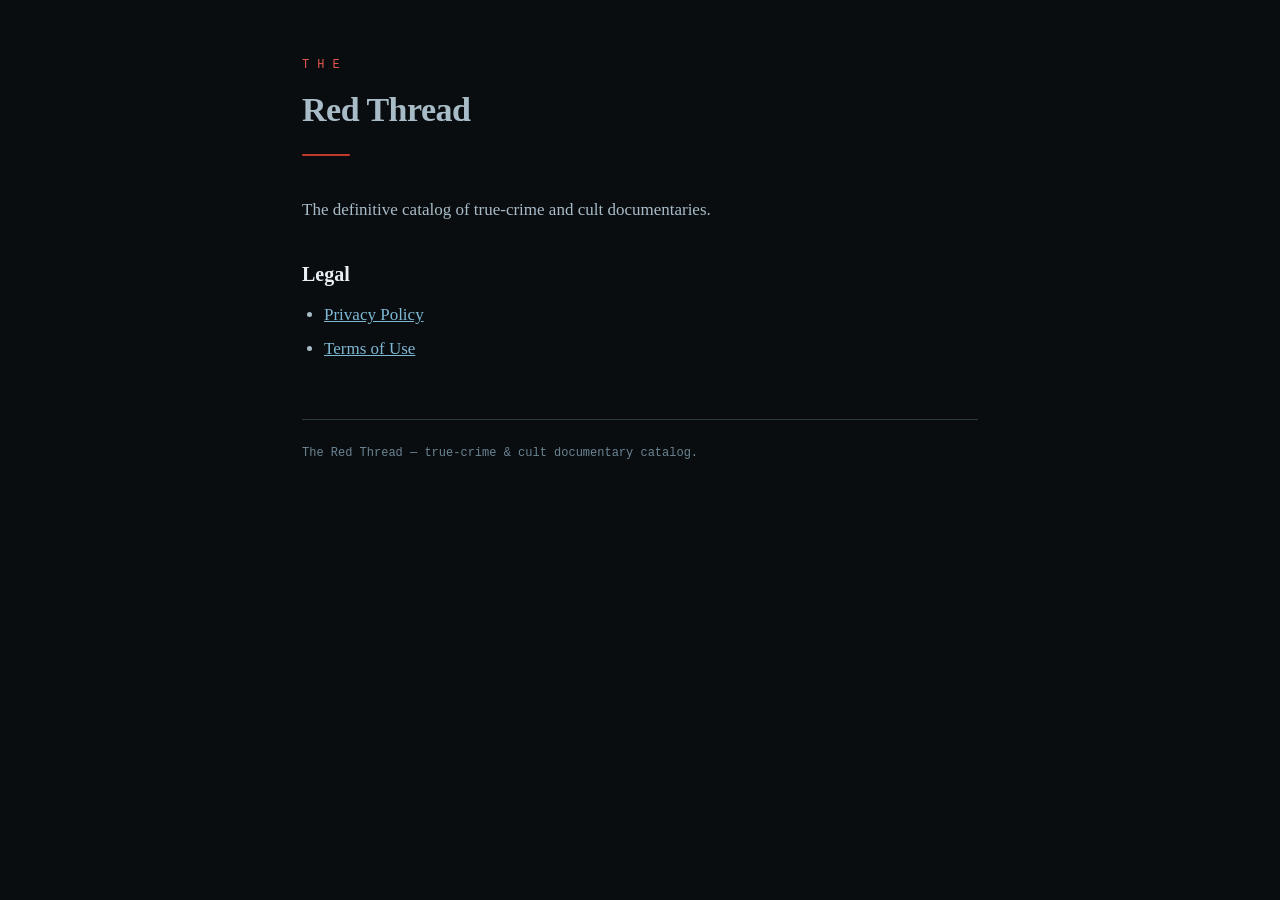
==== index.html @ 46af9bb0 "The Red Thread — public privacy & terms" ====
<!DOCTYPE html>
<html lang="en">
<head>
  <meta charset="utf-8" />
  <meta name="viewport" content="width=device-width, initial-scale=1" />
  <title>The Red Thread — Legal</title>
  <meta name="description" content="The Red Thread — true-crime & cult documentary catalog. Privacy Policy and Terms of Use." />
  <link rel="stylesheet" href="style.css" />
</head>
<body>
  <div class="wrap">
    <header>
      <p class="the">THE</p>
      <p class="wordmark">Red Thread</p>
      <div class="rule"></div>
    </header>

    <p>The definitive catalog of true-crime and cult documentaries.</p>

    <h2>Legal</h2>
    <ul>
      <li><a href="privacy.html">Privacy Policy</a></li>
      <li><a href="terms.html">Terms of Use</a></li>
    </ul>

    <footer>
      <div>The Red Thread — true-crime &amp; cult documentary catalog.</div>
    </footer>
  </div>
</body>
</html>
---- style.css ----
/* The Red Thread — public legal pages. Mirrors the in-app dark theme. */
:root {
  --bg: #0a0d0f;
  --surface: #111518;
  --border: #2e3a42;
  --red: #c0392b;
  --redText: #e0594c;
  --accent: #7eb8d4;
  --textPrimary: #e8f0f5;
  --textSecondary: #a8bcc8;
  --textMuted: #6a8494;
  --mono: ui-monospace, "SF Mono", "Courier New", monospace;
  --serif: Georgia, "Times New Roman", serif;
}

* { box-sizing: border-box; }

html { -webkit-text-size-adjust: 100%; }

body {
  margin: 0;
  background: var(--bg);
  color: var(--textPrimary);
  font-family: var(--serif);
  line-height: 1.65;
  font-size: 17px;
}

.wrap {
  max-width: 720px;
  margin: 0 auto;
  padding: 56px 22px 80px;
}

header { margin-bottom: 40px; }

.the {
  font-family: var(--mono);
  font-size: 12px;
  letter-spacing: 8px;
  color: var(--redText);
  margin: 0 0 6px;
}

.wordmark {
  font-family: var(--serif);
  font-size: 34px;
  font-weight: 700;
  letter-spacing: -0.5px;
  margin: 0;
}

.rule {
  width: 48px;
  height: 2px;
  background: var(--red);
  border-radius: 1px;
  margin: 16px 0 0;
}

h1 {
  font-family: var(--serif);
  font-size: 30px;
  font-weight: 700;
  margin: 40px 0 4px;
}

.updated {
  font-family: var(--mono);
  font-size: 12px;
  letter-spacing: 1px;
  color: var(--textMuted);
  margin: 0 0 32px;
}

h2 {
  font-family: var(--serif);
  font-size: 20px;
  font-weight: 700;
  color: var(--textPrimary);
  margin: 34px 0 10px;
}

p { color: var(--textSecondary); margin: 0 0 14px; }

ul { color: var(--textSecondary); margin: 0 0 14px; padding-left: 22px; }
li { margin: 0 0 6px; }

a { color: var(--accent); }

nav.docnav {
  display: flex;
  gap: 18px;
  font-family: var(--mono);
  font-size: 13px;
  letter-spacing: 1px;
  margin-bottom: 28px;
}

footer {
  margin-top: 56px;
  padding-top: 24px;
  border-top: 1px solid var(--border);
  font-family: var(--mono);
  font-size: 12px;
  color: var(--textMuted);
}
footer a { margin-right: 18px; }
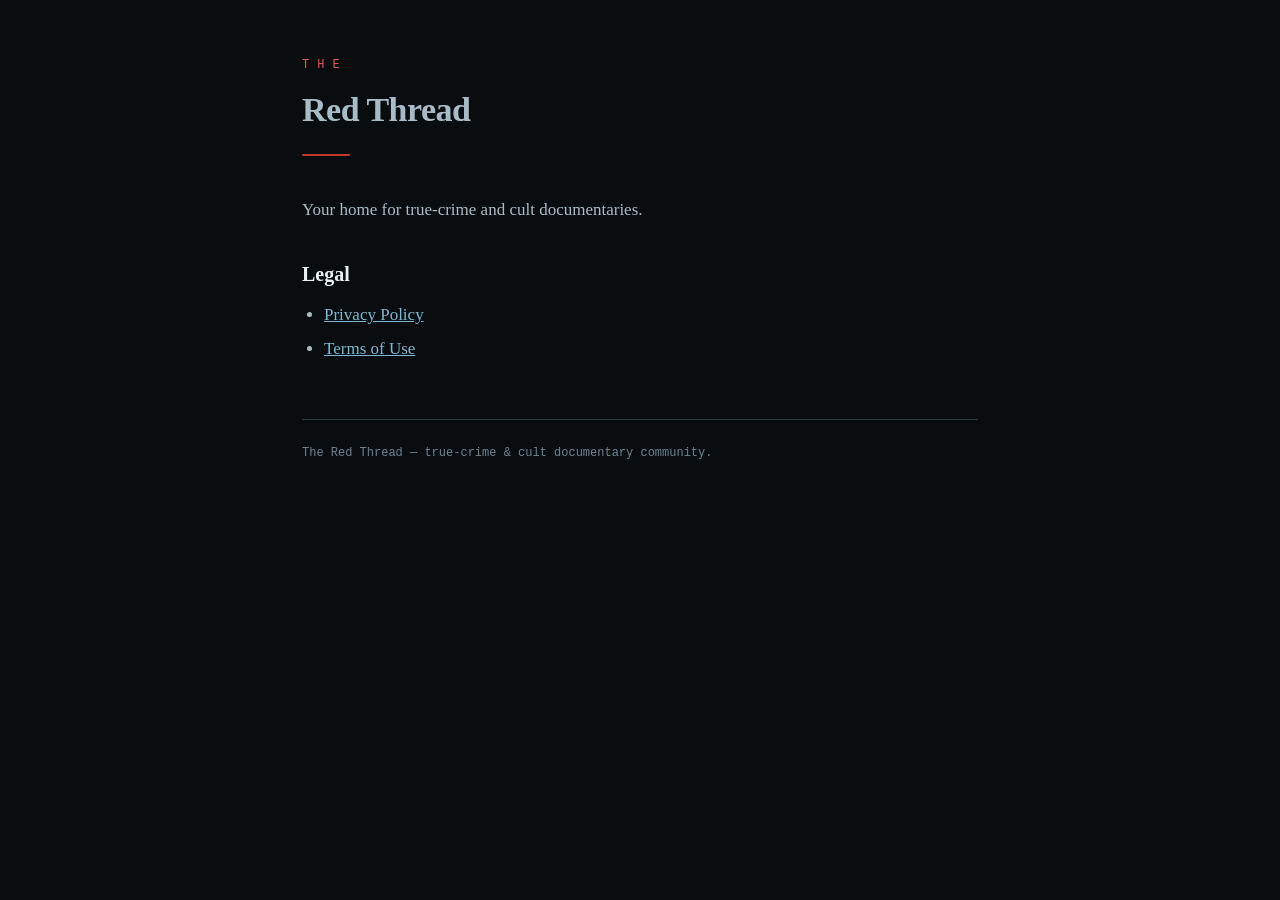
==== commit d054561e: "copy: 'your home for' tagline + 'community' footer Co-Authored-By: Claude Opus 4.8 <noreply@anthropi" ====
--- a/index.html
+++ b/index.html
@@ -4,7 +4,7 @@
   <meta charset="utf-8" />
   <meta name="viewport" content="width=device-width, initial-scale=1" />
   <title>The Red Thread — Legal</title>
-  <meta name="description" content="The Red Thread — true-crime & cult documentary catalog. Privacy Policy and Terms of Use." />
+  <meta name="description" content="The Red Thread — true-crime & cult documentary community. Privacy Policy and Terms of Use." />
   <link rel="stylesheet" href="style.css" />
 </head>
 <body>
@@ -15,7 +15,7 @@
       <div class="rule"></div>
     </header>
 
-    <p>The definitive catalog of true-crime and cult documentaries.</p>
+    <p>Your home for true-crime and cult documentaries.</p>
 
     <h2>Legal</h2>
     <ul>
@@ -24,7 +24,7 @@
     </ul>
 
     <footer>
-      <div>The Red Thread — true-crime &amp; cult documentary catalog.</div>
+      <div>The Red Thread — true-crime &amp; cult documentary community.</div>
     </footer>
   </div>
 </body>
